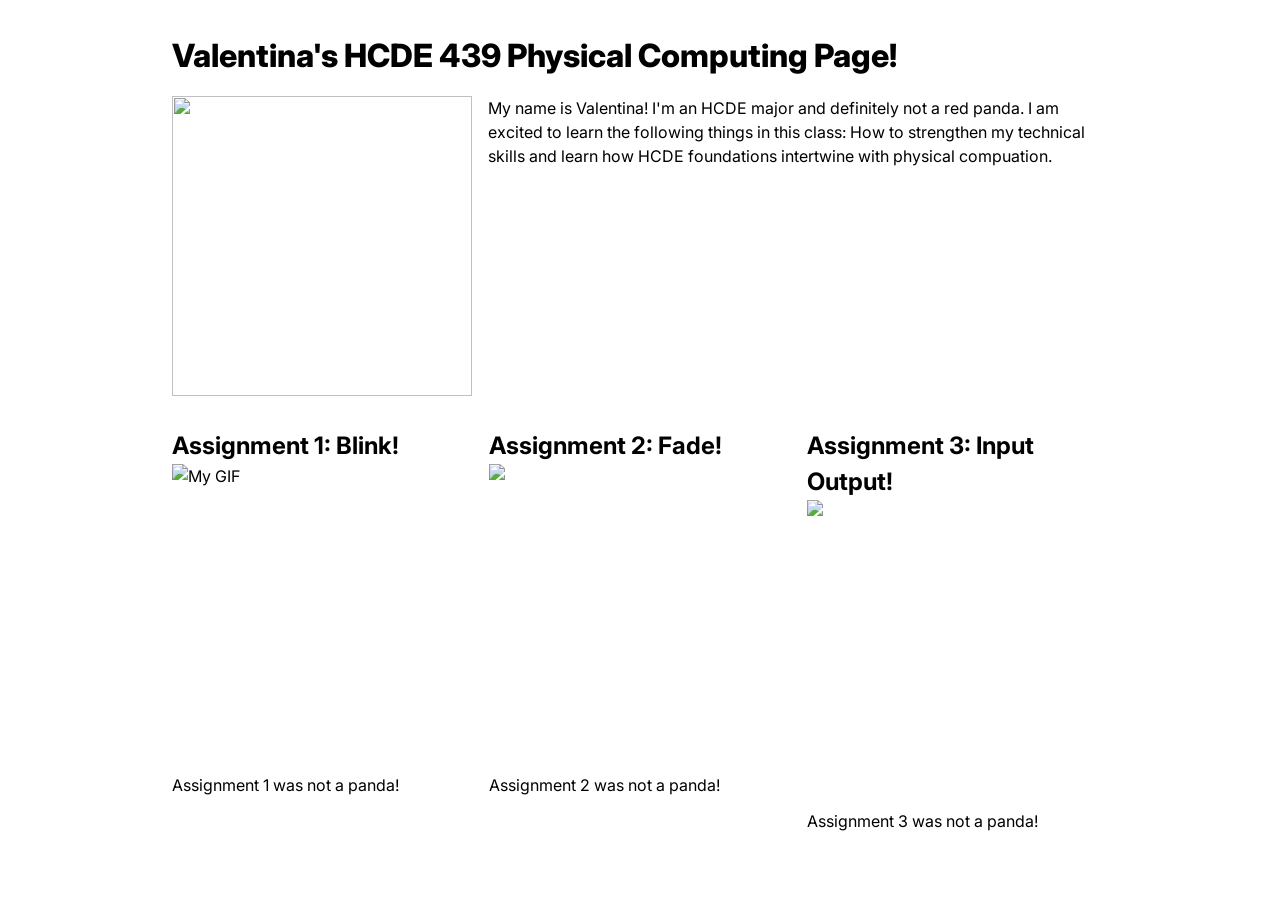
==== docs/index.html @ a202faa6 "input output" ====
<!DOCTYPE html>
<html>
  <head>
    <meta charset="utf-8" />
    <meta name="viewport" content="width=device-width, maximum-scale=1.0" />

    <title>Valentina's HCDE 439 Physical Computing Page!</title>

    <link href="style.css" rel="stylesheet" />
  </head>
  <body>
    <h1> Valentina's HCDE 439 Physical Computing Page!</h1>

    <div class="header">
      <img src="https://m.media-amazon.com/images/M/MV5BOTIyZWZiMWYtMTAxNC00YjY3LWJmNGUtYWZjMDAzZTEwYmMyXkEyXkFqcGc@._V1_FMjpg_UX1000_.jpg" />
      <p>
        My name is Valentina! I'm an HCDE major and definitely not a red
        panda. I am excited to learn the following things in this class: How to strengthen my technical skills and learn how HCDE foundations intertwine with physical compuation.
      </p>
    </div>

    <div class="grid">
      <div class="assignment">
        <a href="a1.html">
          <h2>Assignment 1: Blink!</h2>
         <img src="Untitled design-2.gif" alt="My GIF">
        </a>
        <p>Assignment 1 was not a panda!</p>
      </div>

      <div class="assignment">
        <a href="a2.html">
          <h2>Assignment 2: Fade!</h2>
          <img src="fade.gif" />
        </a>
        <p>Assignment 2 was not a panda!</p>
      </div>
     

       <div class="assignment">
        <a href="a3.html">
          <h2>Assignment 3: Input Output!</h2>
          <img src="Input-3.gif" />
        </a>
        <p>Assignment 3 was not a panda!</p>
      </div>
      
    </div>
  </body>
</html>
---- docs/style.css ----
@import url("https://fonts.googleapis.com/css2?family=Inter:wght@100;200;300;400;500;600;700;800;900&display=swap");

*,
*::before,
*::after {
  box-sizing: border-box;
}

* {
  margin: 0;
}

img,
picture,
video,
canvas,
svg {
  display: block;
  max-width: 100%;
}

body {
  font-family: "Inter", sans-serif;
  line-height: 1.5;
  -webkit-font-smoothing: antialiased;
  max-width: 1000px;
  padding: 2em;
  margin: auto;
}

h1 {
  font-weight: 800;
}

h2 {
  font-weight: 700;
}

.header {
  display: flex;
  gap: 1em;
  margin-top: 1em;
}

.header img {
  width: 300px;
  height: 300px;
  object-fit: cover;
}

 .schematic img {
  width: 600px;
  height: 400px;
  object-fit: cover;
 }

.grid {
  display: grid;
  grid-template-columns: repeat(auto-fit, minmax(250px, 1fr));
  gap: 1em;
  margin-top: 2em;
}

.assignment a {
  color: #000;
  text-decoration: none;
}

.assignment a:hover {
  color: #f06;
}

.assignment img {
  aspect-ratio: 1;
  object-fit: cover;
}

.assignment p {
  margin-top: 0.5em;
}
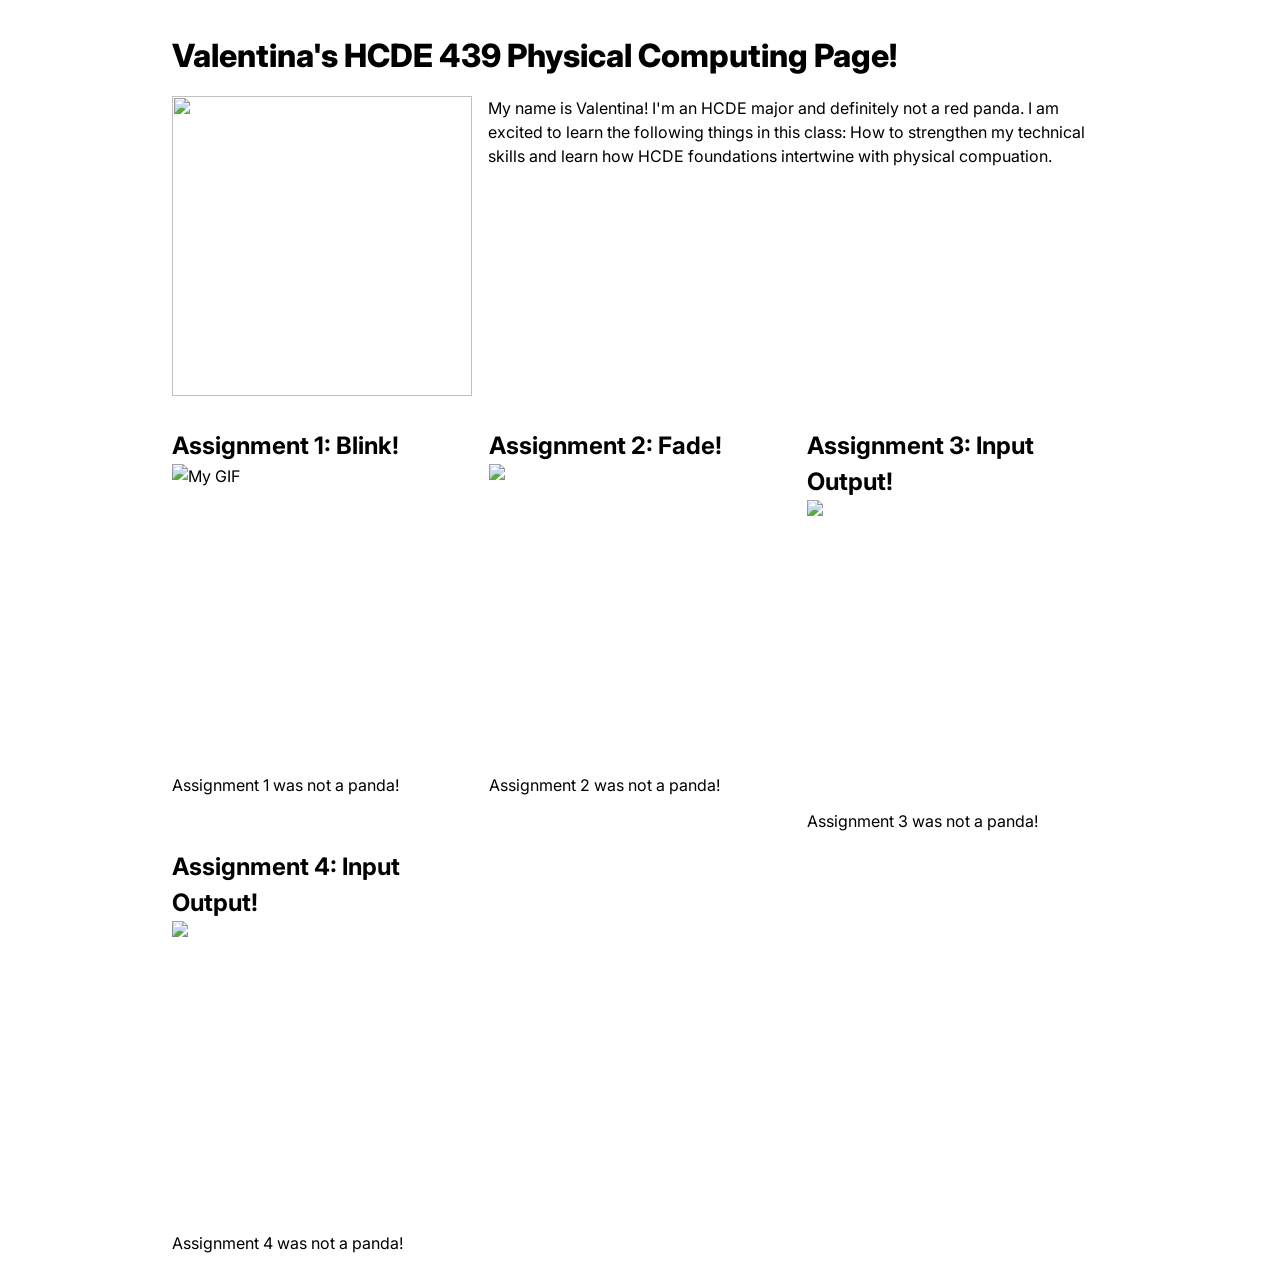
==== commit 266fee1e: "finished libraries" ====
--- a/docs/index.html
+++ b/docs/index.html
@@ -40,9 +40,17 @@
        <div class="assignment">
         <a href="a3.html">
           <h2>Assignment 3: Input Output!</h2>
-          <img src="Input-3.gif" />
+          <img src="plz.gif" />
         </a>
         <p>Assignment 3 was not a panda!</p>
+      </div>
+
+        <div class="assignment">
+        <a href="a4.html">
+          <h2>Assignment 4: Input Output!</h2>
+          <img src="Untitled design-3.gif" />
+        </a>
+        <p>Assignment 4 was not a panda!</p>
       </div>
       
     </div>
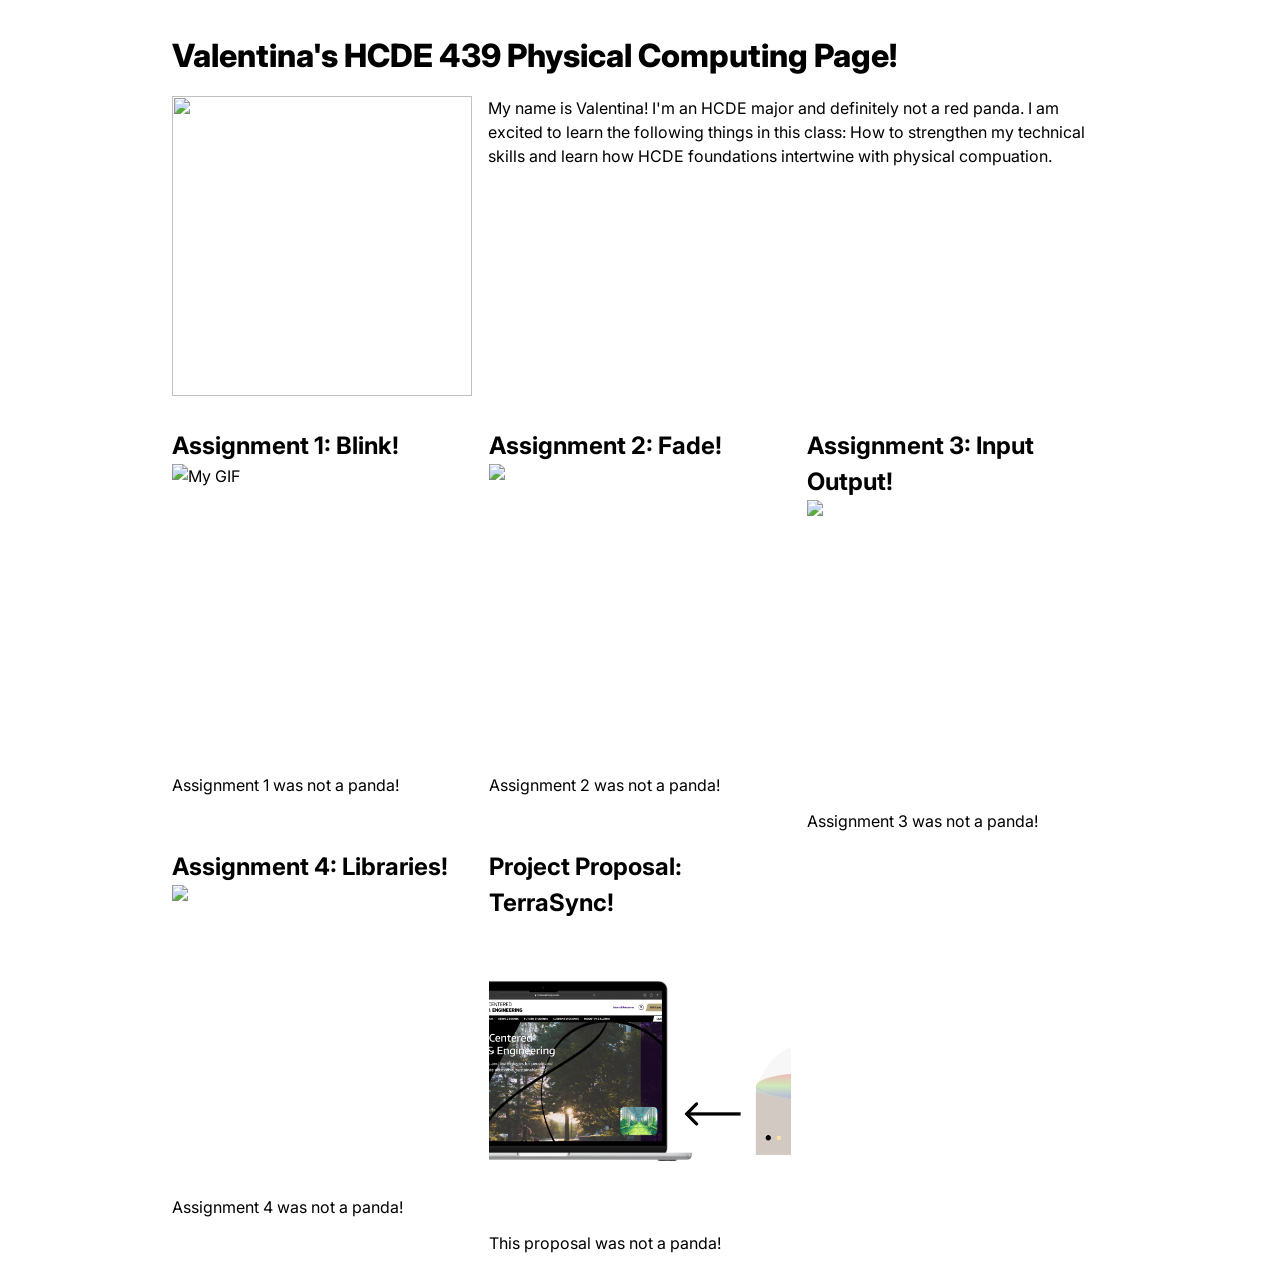
==== commit 11f298dd: "finished proposal" ====
--- a/docs/index.html
+++ b/docs/index.html
@@ -47,10 +47,18 @@
 
         <div class="assignment">
         <a href="a4.html">
-          <h2>Assignment 4: Input Output!</h2>
+          <h2>Assignment 4: Libraries!</h2>
           <img src="Untitled design-3.gif" />
         </a>
         <p>Assignment 4 was not a panda!</p>
+      </div>
+
+       <div class="assignment">
+        <a href="proposal.html">
+          <h2>Project Proposal: TerraSync!</h2>
+          <img src="Screenshot 2026-02-24 at 6.02.06 PM.png" />
+        </a>
+        <p>This proposal was not a panda!</p>
       </div>
       
     </div>
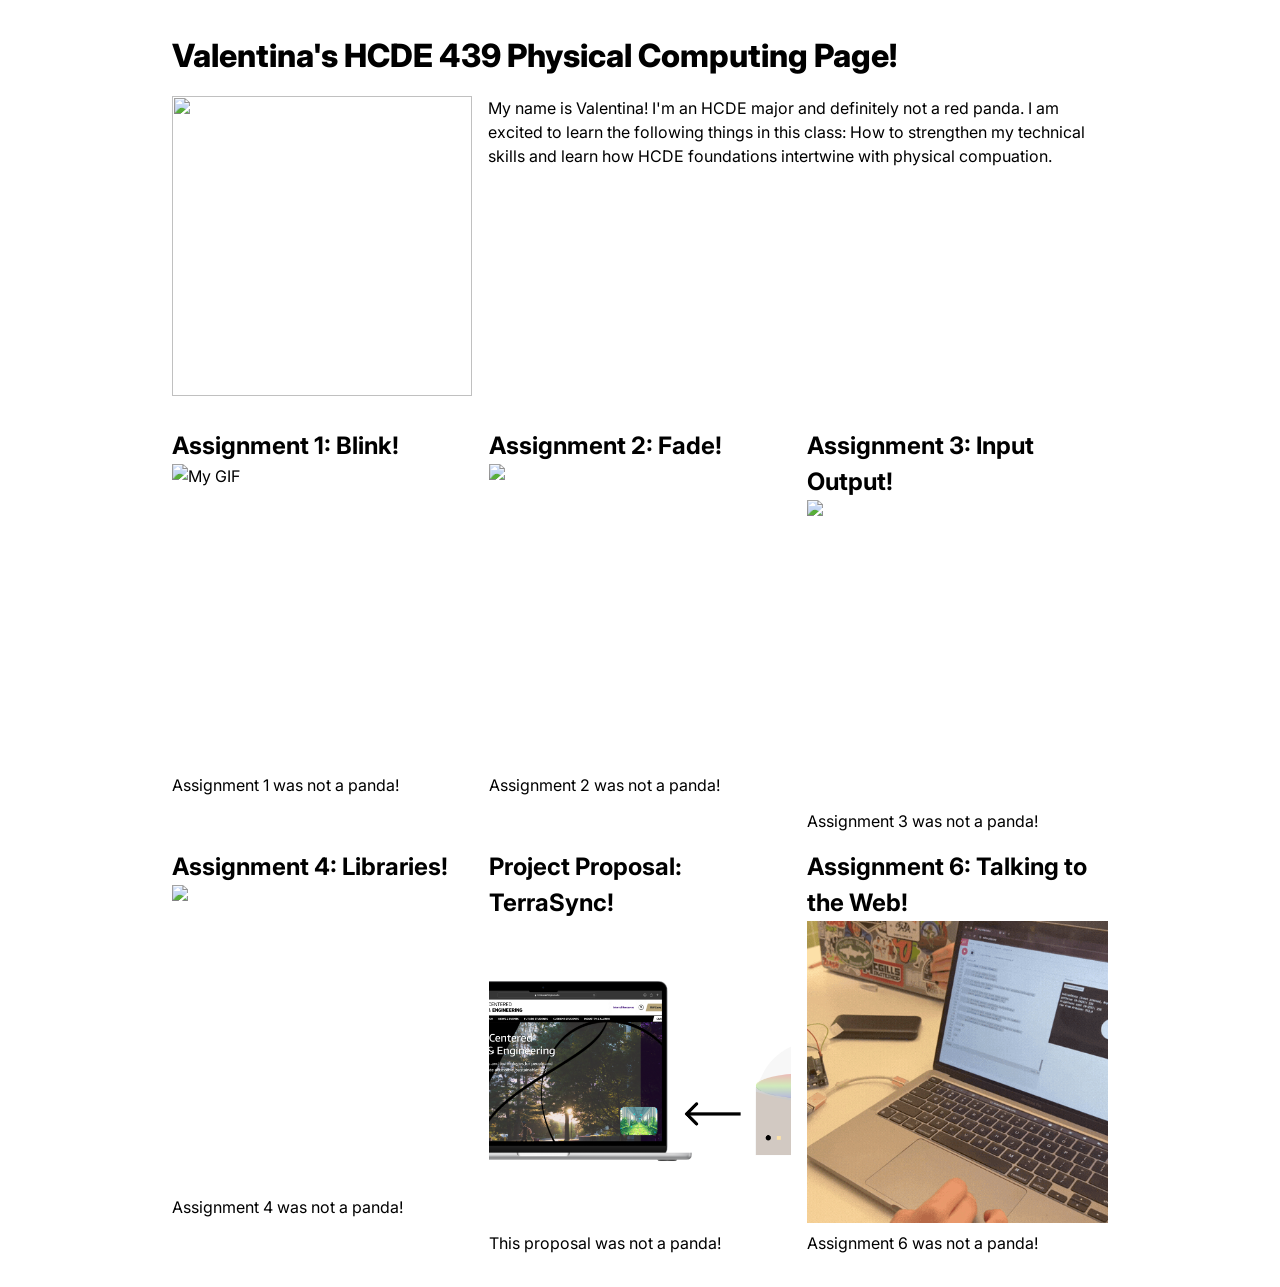
==== commit cf145f56: "finished A6" ====
--- a/docs/index.html
+++ b/docs/index.html
@@ -60,7 +60,17 @@
         </a>
         <p>This proposal was not a panda!</p>
       </div>
+
+        <div class="assignment">
+        <a href="A6.html">
+          <h2>Assignment 6: Talking to the Web!</h2>
+          <img src="A6.gif" />
+        </a>
+        <p>Assignment 6 was not a panda!</p>
+      </div>
       
+
+
     </div>
   </body>
 </html>
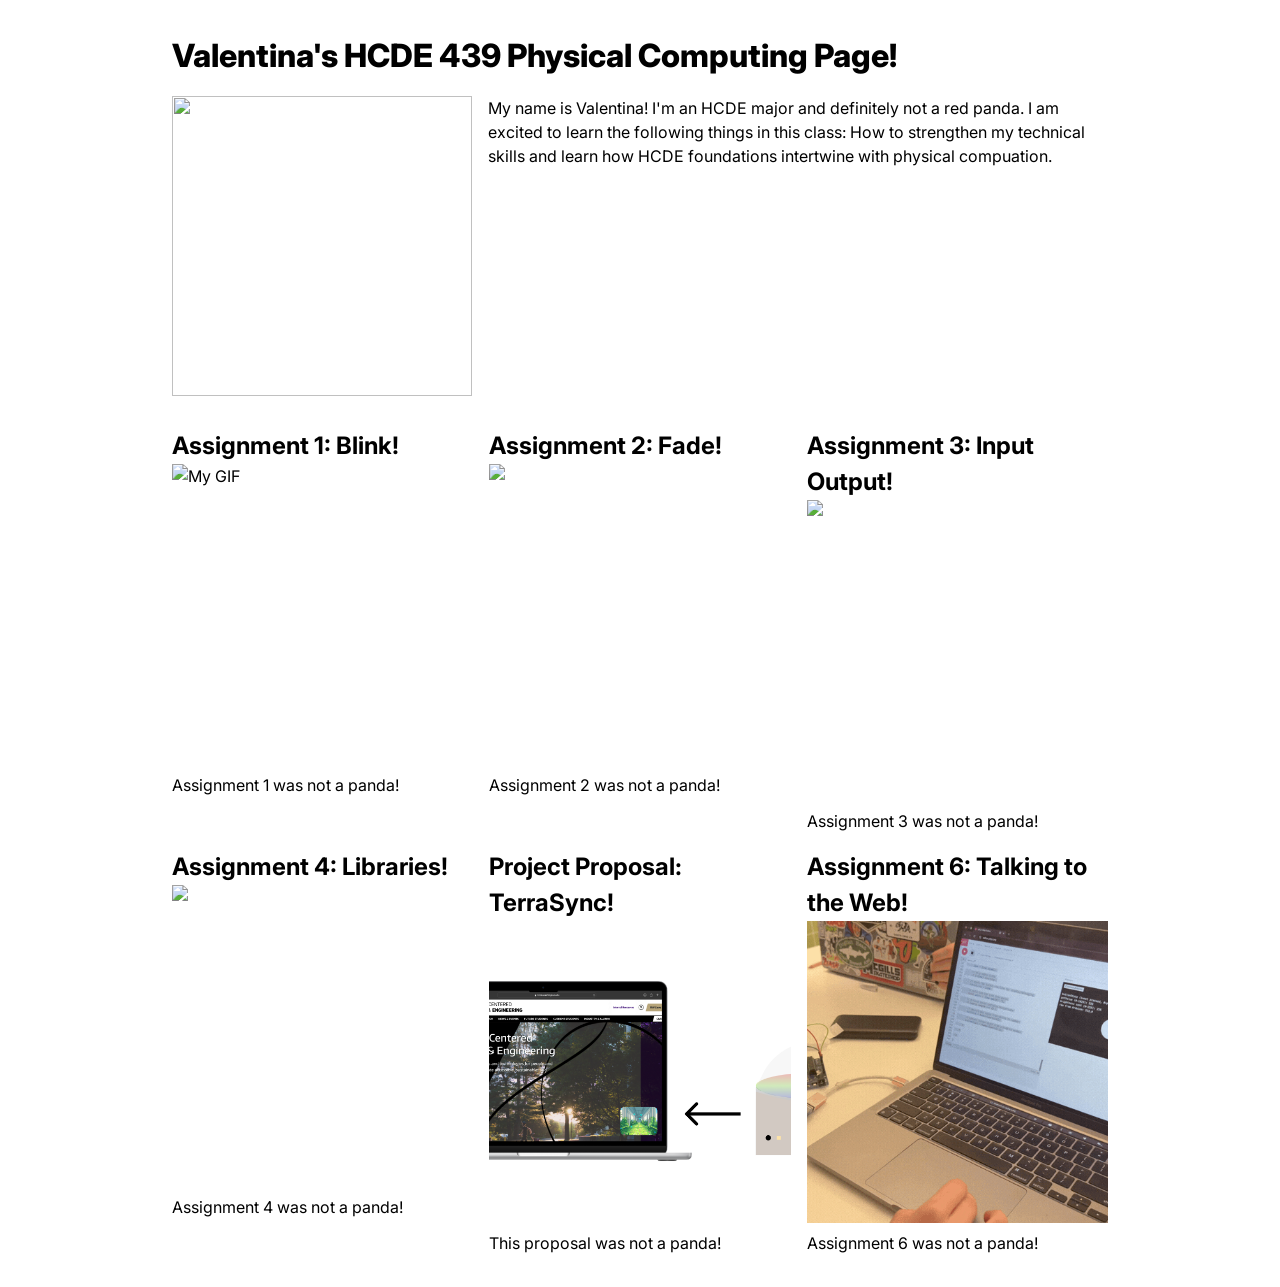
==== commit 0351d169: "debug index" ====
--- a/docs/index.html
+++ b/docs/index.html
@@ -62,7 +62,7 @@
       </div>
 
         <div class="assignment">
-        <a href="A6.html">
+        <a href="a6.html">
           <h2>Assignment 6: Talking to the Web!</h2>
           <img src="A6.gif" />
         </a>
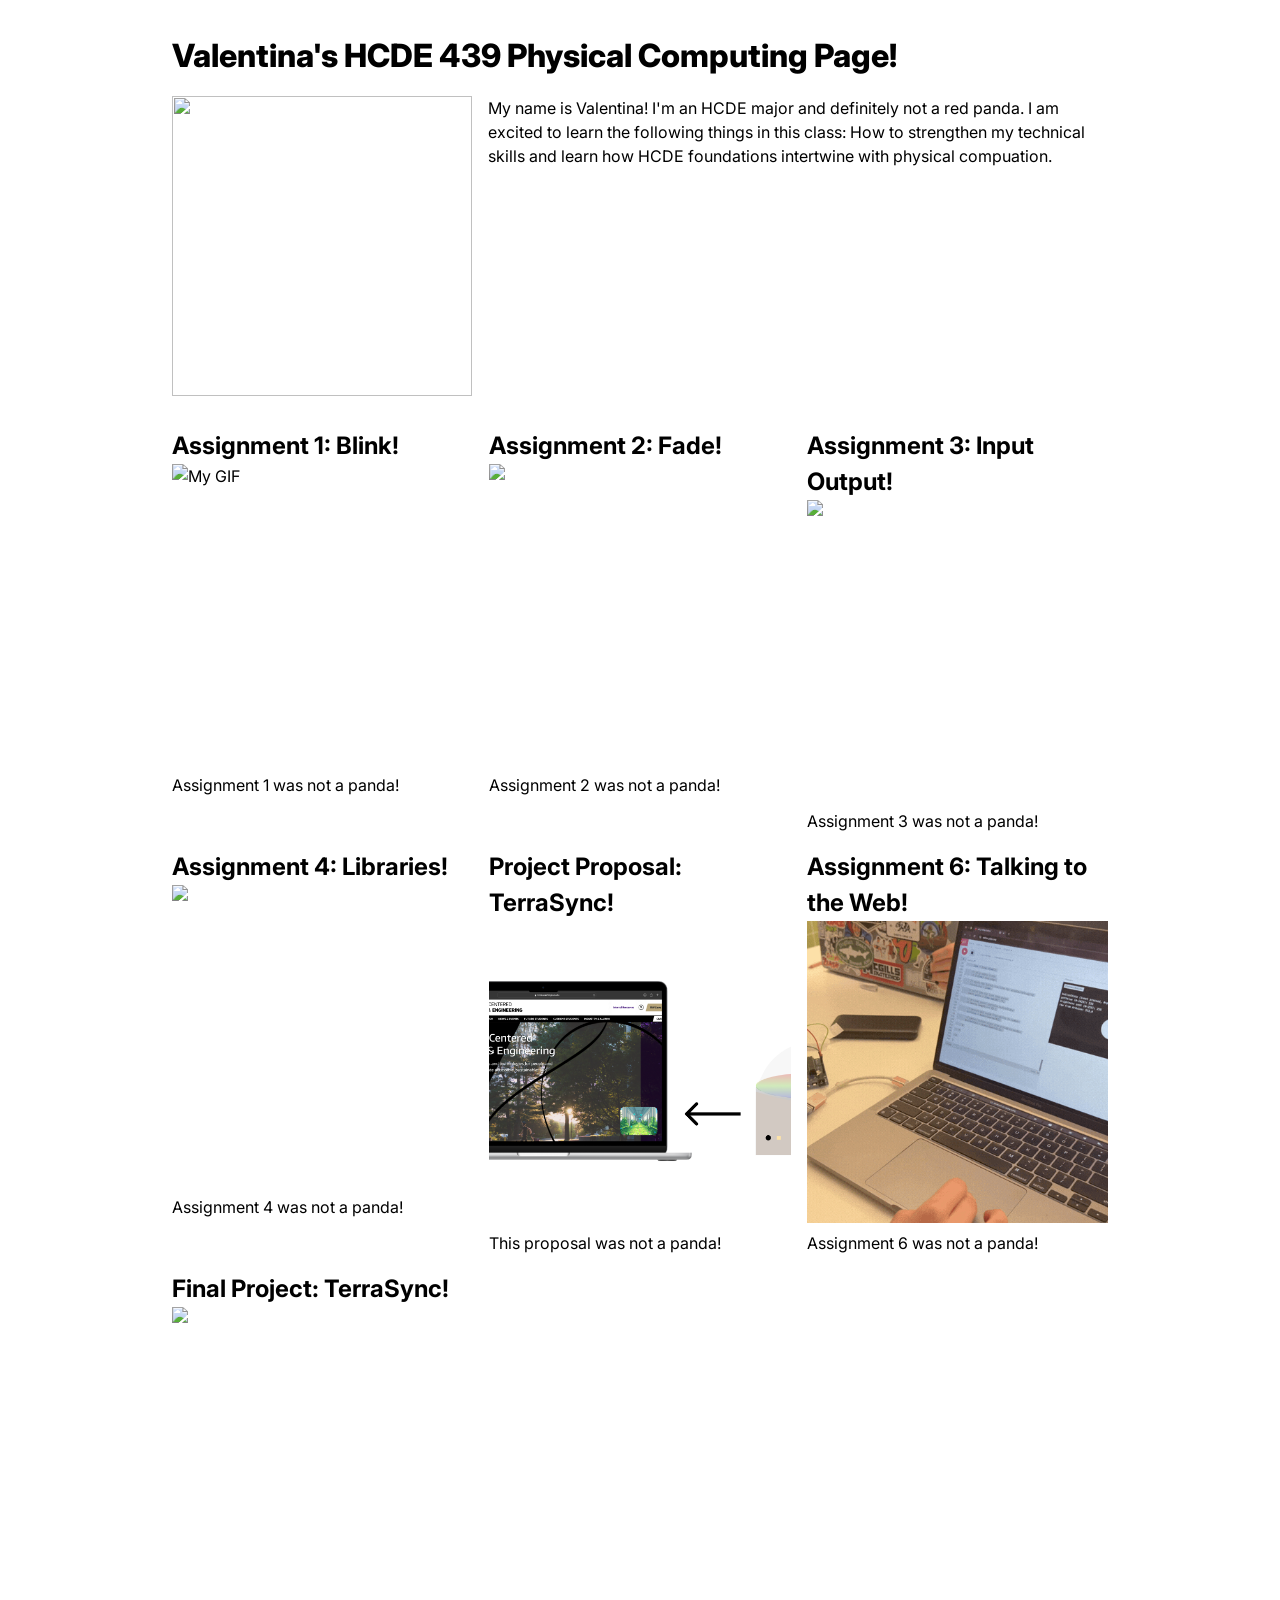
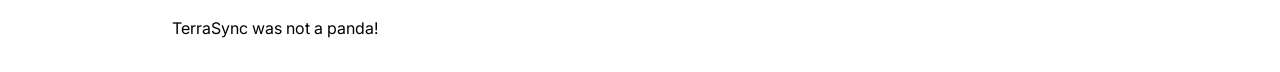
==== commit 3854bb3b: "updated index" ====
--- a/docs/index.html
+++ b/docs/index.html
@@ -68,6 +68,14 @@
         </a>
         <p>Assignment 6 was not a panda!</p>
       </div>
+
+       <div class="assignment">
+        <a href="a7.html">
+          <h2>Final Project: TerraSync!</h2>
+          <img src="Untitled design-6.gif" />
+        </a>
+        <p>TerraSync was not a panda!</p>
+      </div>
       
 
 
